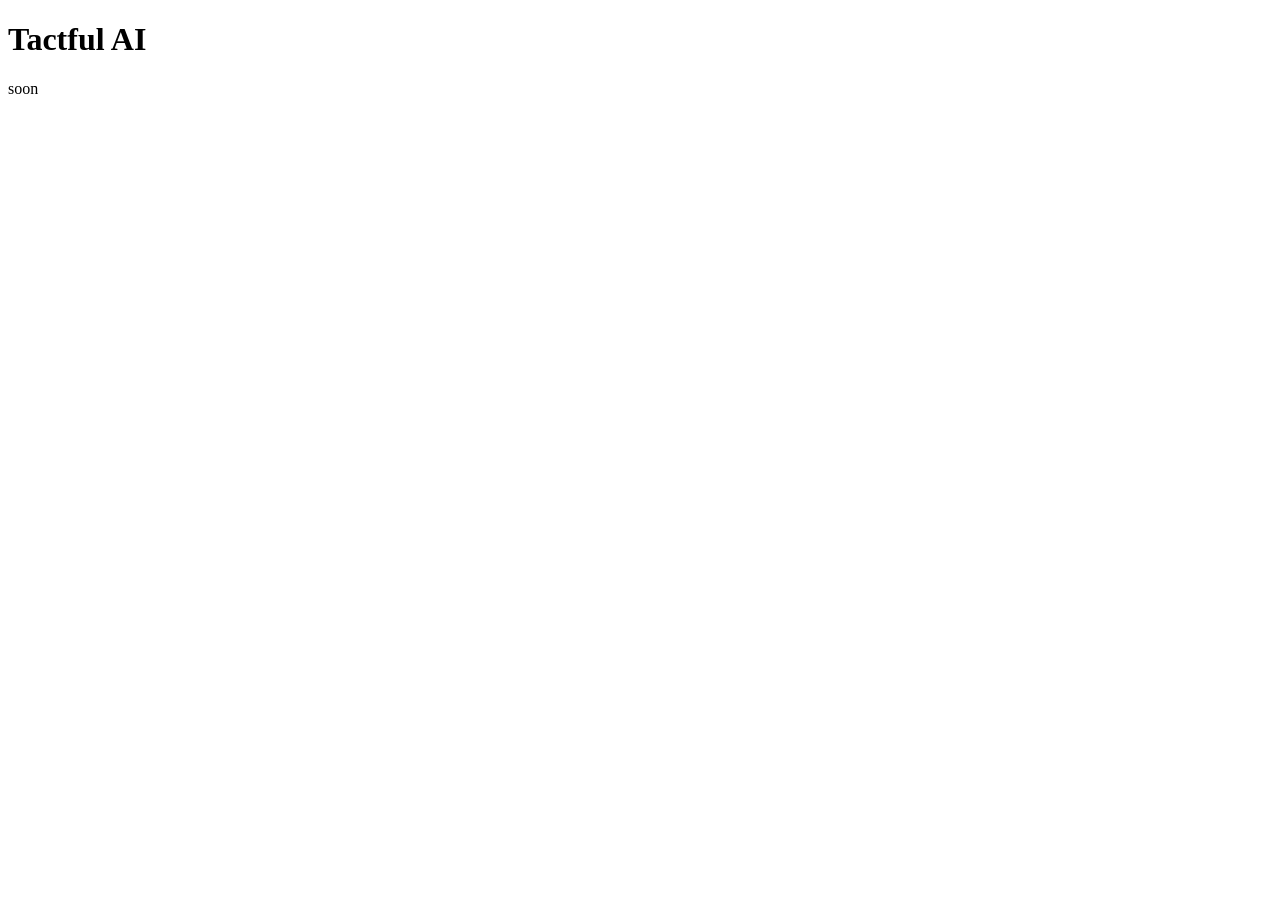
==== public/index.html @ 65190ccd "ci: cloudflare pages deploy on push to main" ====
<!DOCTYPE html>
<html lang="en" dir="ltr">
<head>
<meta charset="UTF-8">
<meta name="viewport" content="width=device-width, initial-scale=1.0">
<title>Tactful AI</title>
<link rel="stylesheet" href="/styles.css">
</head>
<body>
<main class="placeholder">
  <h1 class="placeholder-title">Tactful AI</h1>
  <p class="placeholder-note">soon</p>
</main>
</body>
</html>
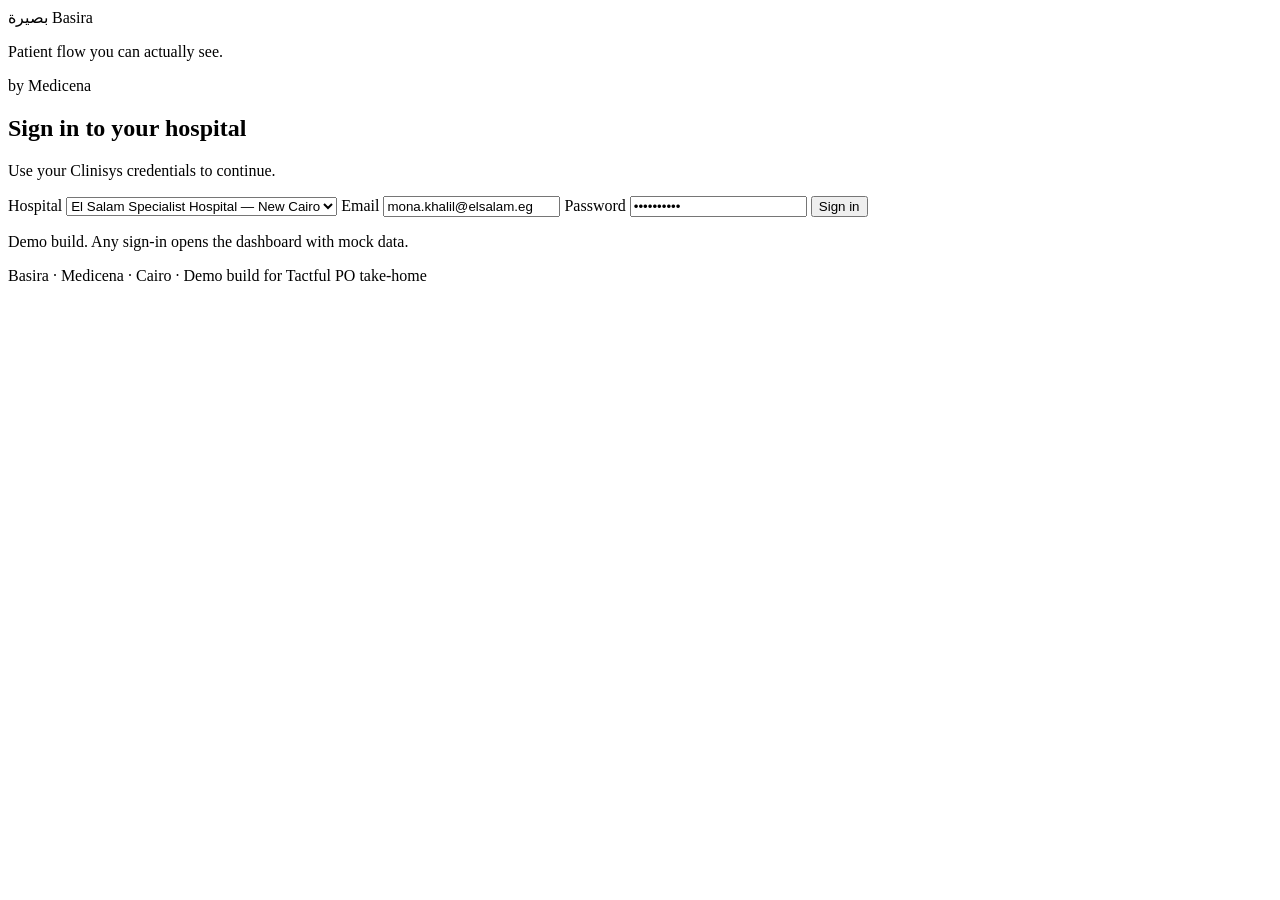
==== commit 137ad6ae: "feat: Basira prototype — login, dashboard, drill-down, history, settings" ====
--- a/public/index.html
+++ b/public/index.html
@@ -3,13 +3,62 @@
 <head>
 <meta charset="UTF-8">
 <meta name="viewport" content="width=device-width, initial-scale=1.0">
-<title>Tactful AI</title>
+<title>Basira — Sign in</title>
+<link rel="preconnect" href="https://fonts.googleapis.com">
+<link rel="preconnect" href="https://fonts.gstatic.com" crossorigin>
+<link href="https://fonts.googleapis.com/css2?family=Inter:wght@400;500;600;700&family=Plus+Jakarta+Sans:wght@600;700&display=swap" rel="stylesheet">
 <link rel="stylesheet" href="/styles.css">
 </head>
-<body>
-<main class="placeholder">
-  <h1 class="placeholder-title">Tactful AI</h1>
-  <p class="placeholder-note">soon</p>
+<body class="login-body">
+
+<main class="login-main">
+
+  <section class="login-brand">
+    <div class="brand-mark">
+      <span class="brand-arabic">بصيرة</span>
+      <span class="brand-latin">Basira</span>
+    </div>
+    <p class="brand-tagline">Patient flow you can actually see.</p>
+    <p class="brand-sub">by Medicena</p>
+  </section>
+
+  <section class="login-card">
+    <h1 class="login-title">Sign in to your hospital</h1>
+    <p class="login-helptext">Use your Clinisys credentials to continue.</p>
+
+    <form class="login-form" action="/basira.html" method="get">
+      <label class="field">
+        <span class="field-label">Hospital</span>
+        <select class="field-input" name="hospital">
+          <option>El Salam Specialist Hospital — New Cairo</option>
+          <option>Andalusia Maadi (demo)</option>
+          <option>Heliopolis Polyclinic (demo)</option>
+        </select>
+      </label>
+
+      <label class="field">
+        <span class="field-label">Email</span>
+        <input class="field-input" type="email" name="email" value="mona.khalil@elsalam.eg" autocomplete="email">
+      </label>
+
+      <label class="field">
+        <span class="field-label">Password</span>
+        <input class="field-input" type="password" name="password" value="••••••••••" autocomplete="current-password">
+      </label>
+
+      <button class="primary-action" type="submit">Sign in</button>
+    </form>
+
+    <p class="login-note">Demo build. Any sign-in opens the dashboard with mock data.</p>
+  </section>
+
 </main>
+
+<footer class="login-footer">
+  <span>Basira · Medicena · Cairo</span>
+  <span class="login-footer-sep">·</span>
+  <span>Demo build for Tactful PO take-home</span>
+</footer>
+
 </body>
 </html>
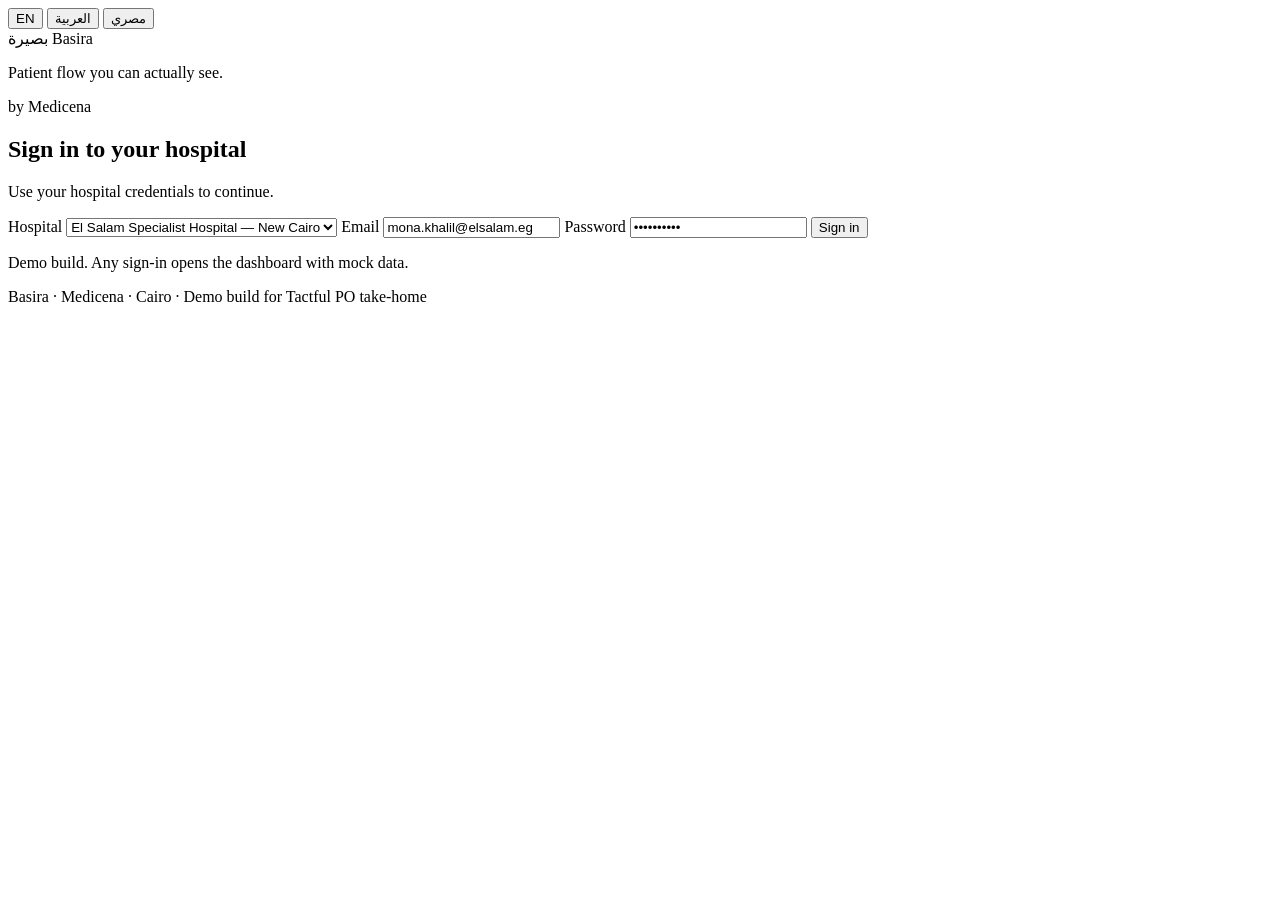
==== commit 7177d09f: "feat: i18n (EN/MSA/Egyptian Arabic), RTL, mobile responsive, Clinisys-as-LIS corrections, Epic CCC d" ====
--- a/public/index.html
+++ b/public/index.html
@@ -6,10 +6,17 @@
 <title>Basira — Sign in</title>
 <link rel="preconnect" href="https://fonts.googleapis.com">
 <link rel="preconnect" href="https://fonts.gstatic.com" crossorigin>
-<link href="https://fonts.googleapis.com/css2?family=Inter:wght@400;500;600;700&family=Plus+Jakarta+Sans:wght@600;700&display=swap" rel="stylesheet">
+<link href="https://fonts.googleapis.com/css2?family=Inter:wght@400;500;600;700&family=Plus+Jakarta+Sans:wght@600;700&family=Cairo:wght@400;500;600;700&display=swap" rel="stylesheet">
 <link rel="stylesheet" href="/styles.css">
+<script src="/strings.js"></script>
 </head>
 <body class="login-body">
+
+<nav class="lang-toggle" aria-label="Language">
+  <button type="button" class="lang-toggle-btn" data-lang="en">EN</button>
+  <button type="button" class="lang-toggle-btn" data-lang="ar">العربية</button>
+  <button type="button" class="lang-toggle-btn" data-lang="eg">مصري</button>
+</nav>
 
 <main class="login-main">
 
@@ -18,18 +25,18 @@
       <span class="brand-arabic">بصيرة</span>
       <span class="brand-latin">Basira</span>
     </div>
-    <p class="brand-tagline">Patient flow you can actually see.</p>
-    <p class="brand-sub">by Medicena</p>
+    <p class="brand-tagline" data-i18n="brand.tagline">Patient flow you can actually see.</p>
+    <p class="brand-sub" data-i18n="brand.by">by Medicena</p>
   </section>
 
   <section class="login-card">
-    <h1 class="login-title">Sign in to your hospital</h1>
-    <p class="login-helptext">Use your Clinisys credentials to continue.</p>
+    <h1 class="login-title" data-i18n="login.title">Sign in to your hospital</h1>
+    <p class="login-helptext" data-i18n="login.help">Use your hospital credentials to continue.</p>
 
-    <form class="login-form" action="/basira.html" method="get">
+    <form class="login-form" action="/basira" method="get">
       <label class="field">
-        <span class="field-label">Hospital</span>
-        <select class="field-input" name="hospital">
+        <span class="field-label" data-i18n="login.hospital">Hospital</span>
+        <select class="field-input" name="hospital" aria-label="Hospital">
           <option>El Salam Specialist Hospital — New Cairo</option>
           <option>Andalusia Maadi (demo)</option>
           <option>Heliopolis Polyclinic (demo)</option>
@@ -37,19 +44,19 @@
       </label>
 
       <label class="field">
-        <span class="field-label">Email</span>
-        <input class="field-input" type="email" name="email" value="mona.khalil@elsalam.eg" autocomplete="email">
+        <span class="field-label" data-i18n="login.email">Email</span>
+        <input class="field-input" type="email" name="email" value="mona.khalil@elsalam.eg" autocomplete="email" aria-label="Email">
       </label>
 
       <label class="field">
-        <span class="field-label">Password</span>
-        <input class="field-input" type="password" name="password" value="••••••••••" autocomplete="current-password">
+        <span class="field-label" data-i18n="login.password">Password</span>
+        <input class="field-input" type="password" name="password" value="••••••••••" autocomplete="current-password" aria-label="Password">
       </label>
 
-      <button class="primary-action" type="submit">Sign in</button>
+      <button class="primary-action" type="submit" data-i18n="login.submit">Sign in</button>
     </form>
 
-    <p class="login-note">Demo build. Any sign-in opens the dashboard with mock data.</p>
+    <p class="login-note" data-i18n="login.note">Demo build. Any sign-in opens the dashboard with mock data.</p>
   </section>
 
 </main>
@@ -57,8 +64,15 @@
 <footer class="login-footer">
   <span>Basira · Medicena · Cairo</span>
   <span class="login-footer-sep">·</span>
-  <span>Demo build for Tactful PO take-home</span>
+  <span data-i18n="login.footer.about">Demo build for Tactful PO take-home</span>
 </footer>
+
+<script>
+  document.querySelectorAll(".lang-toggle-btn").forEach(function (btn) {
+    btn.addEventListener("click", function () { setLang(btn.dataset.lang); });
+  });
+  applyLang();
+</script>
 
 </body>
 </html>
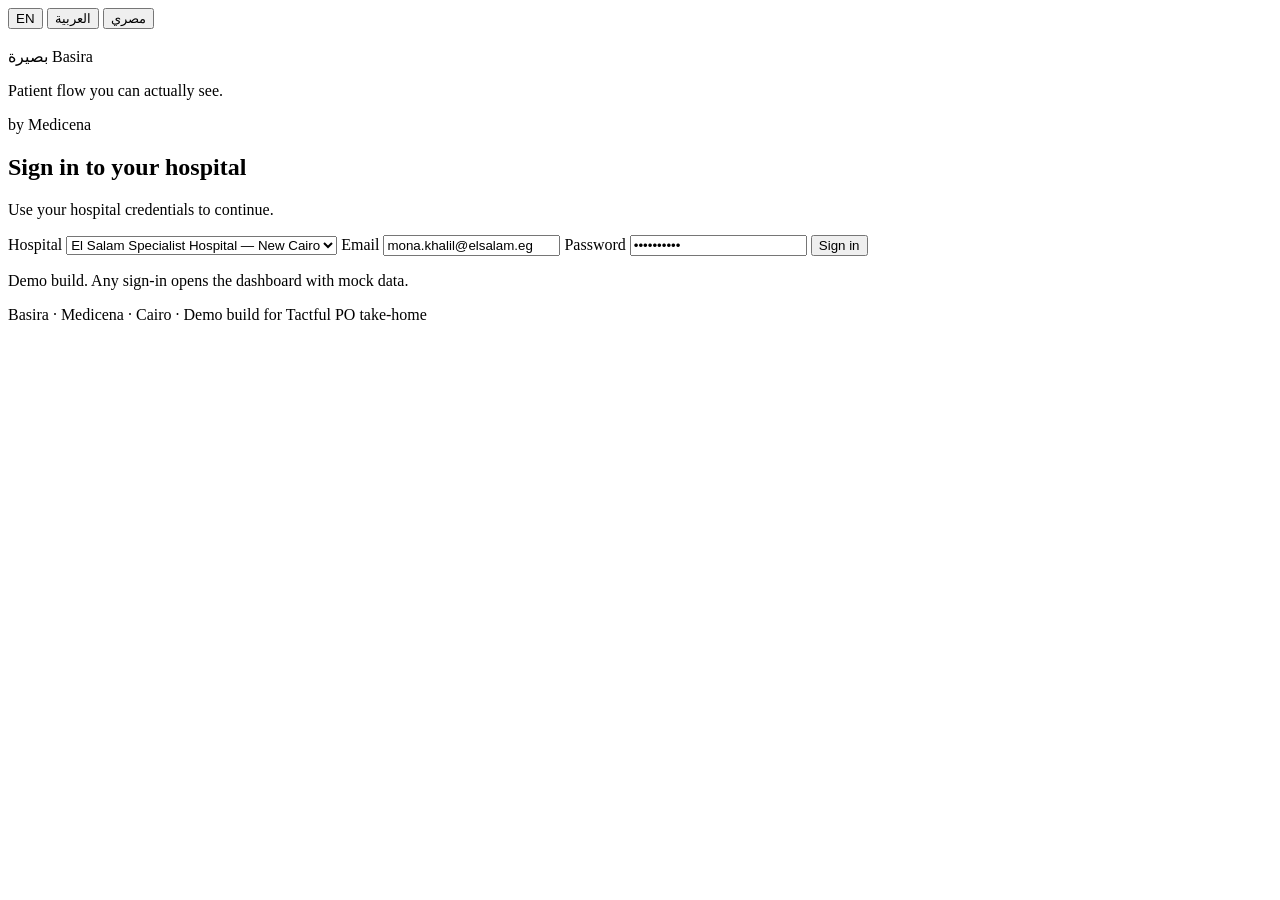
==== commit 5abf68c9: "fact-check + logo: corrected Vezeeta (10M+ patients), Clinisys (HIS+ERP suite at Cleopatra), PDPL da" ====
--- a/public/index.html
+++ b/public/index.html
@@ -7,6 +7,7 @@
 <link rel="preconnect" href="https://fonts.googleapis.com">
 <link rel="preconnect" href="https://fonts.gstatic.com" crossorigin>
 <link href="https://fonts.googleapis.com/css2?family=Inter:wght@400;500;600;700&family=Plus+Jakarta+Sans:wght@600;700&family=Cairo:wght@400;500;600;700&display=swap" rel="stylesheet">
+<link rel="icon" href="/assets/basira-mark.svg" type="image/svg+xml">
 <link rel="stylesheet" href="/styles.css">
 <script src="/strings.js"></script>
 </head>
@@ -22,8 +23,11 @@
 
   <section class="login-brand">
     <div class="brand-mark">
-      <span class="brand-arabic">بصيرة</span>
-      <span class="brand-latin">Basira</span>
+      <img class="brand-logo-img brand-logo-img-lg" src="/assets/basira-mark.svg" alt="" aria-hidden="true">
+      <div class="brand-wordmark">
+        <span class="brand-arabic">بصيرة</span>
+        <span class="brand-latin">Basira</span>
+      </div>
     </div>
     <p class="brand-tagline" data-i18n="brand.tagline">Patient flow you can actually see.</p>
     <p class="brand-sub" data-i18n="brand.by">by Medicena</p>
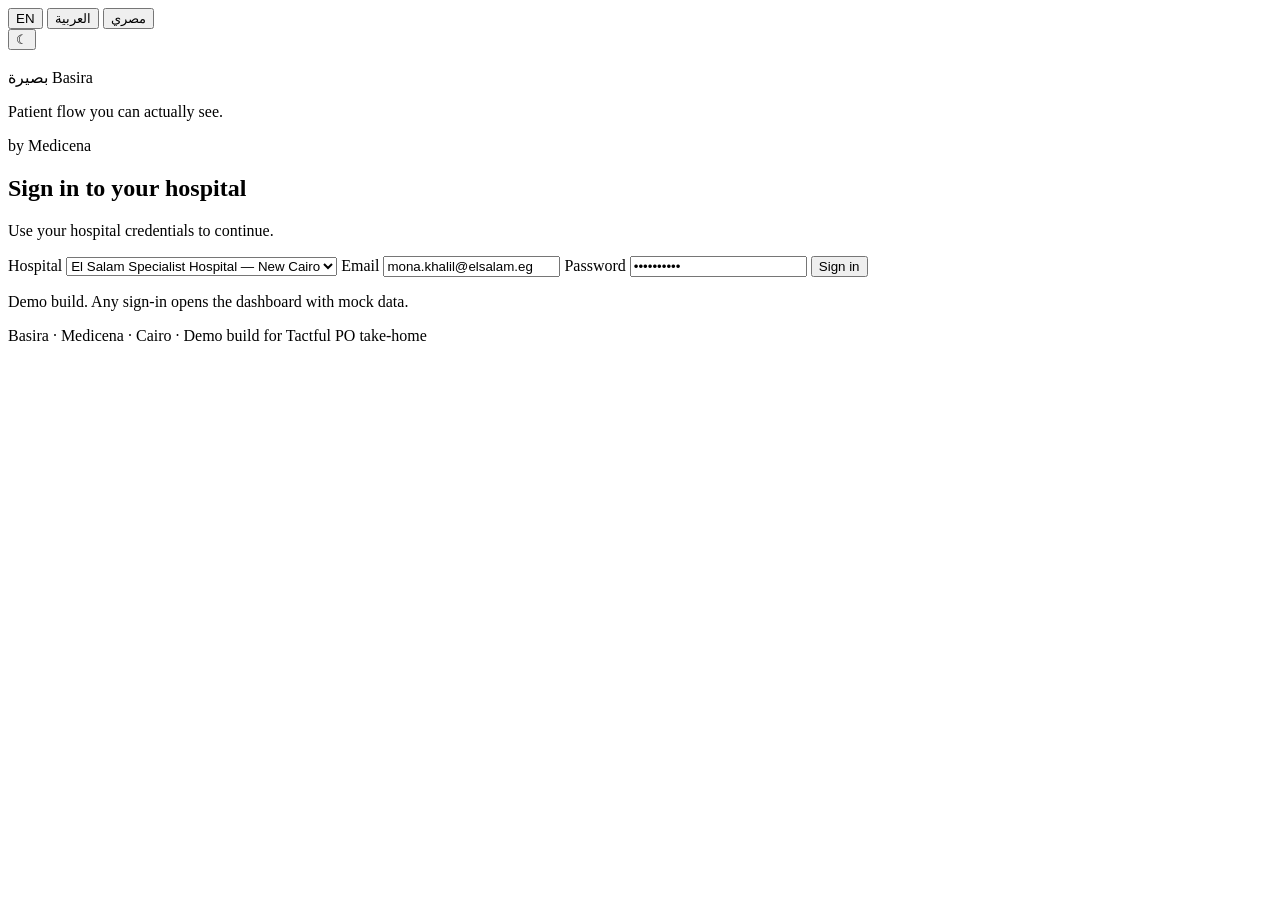
==== commit 2ae9a662: "feat: dark mode + interactive animations (fade-in, hover lifts, callout pulse, chart bar grow, nav u" ====
--- a/public/index.html
+++ b/public/index.html
@@ -18,6 +18,10 @@
   <button type="button" class="lang-toggle-btn" data-lang="ar">العربية</button>
   <button type="button" class="lang-toggle-btn" data-lang="eg">مصري</button>
 </nav>
+
+<button type="button" class="theme-toggle theme-toggle-floating" onclick="toggleTheme()" aria-label="Toggle theme">
+  <span class="theme-toggle-icon">☾</span>
+</button>
 
 <main class="login-main">
 
@@ -75,6 +79,7 @@
   document.querySelectorAll(".lang-toggle-btn").forEach(function (btn) {
     btn.addEventListener("click", function () { setLang(btn.dataset.lang); });
   });
+  applyTheme();
   applyLang();
 </script>
 
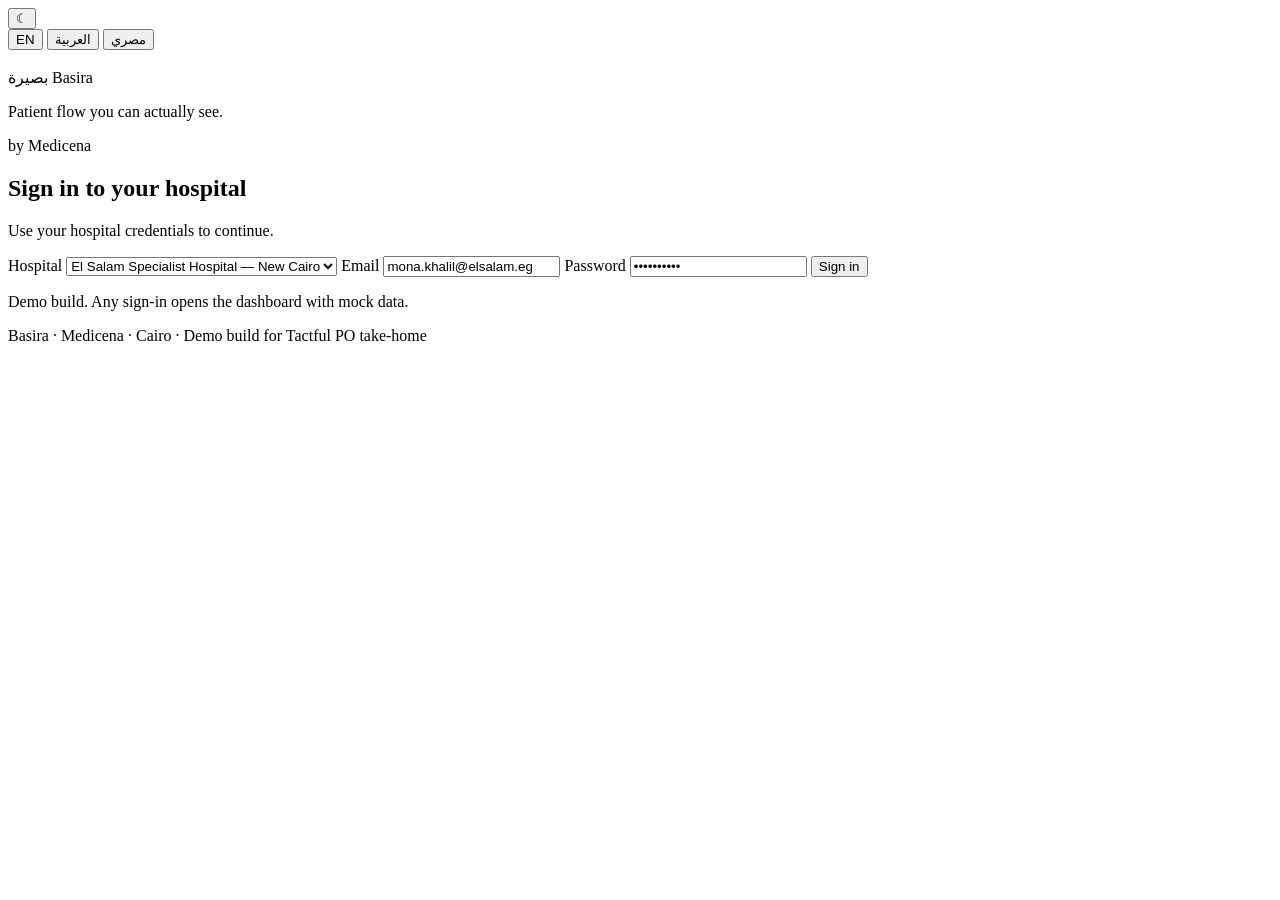
==== commit 87700806: "polish: floating controls wrapper (login), dark mode contrast fixes (coming-q2 background, transform" ====
--- a/public/index.html
+++ b/public/index.html
@@ -13,15 +13,16 @@
 </head>
 <body class="login-body">
 
-<nav class="lang-toggle" aria-label="Language">
-  <button type="button" class="lang-toggle-btn" data-lang="en">EN</button>
-  <button type="button" class="lang-toggle-btn" data-lang="ar">العربية</button>
-  <button type="button" class="lang-toggle-btn" data-lang="eg">مصري</button>
-</nav>
-
-<button type="button" class="theme-toggle theme-toggle-floating" onclick="toggleTheme()" aria-label="Toggle theme">
-  <span class="theme-toggle-icon">☾</span>
-</button>
+<div class="floating-controls">
+  <button type="button" class="theme-toggle" onclick="toggleTheme()" aria-label="Toggle theme">
+    <span class="theme-toggle-icon">☾</span>
+  </button>
+  <nav class="lang-toggle lang-toggle-inline" aria-label="Language">
+    <button type="button" class="lang-toggle-btn" data-lang="en">EN</button>
+    <button type="button" class="lang-toggle-btn" data-lang="ar">العربية</button>
+    <button type="button" class="lang-toggle-btn" data-lang="eg">مصري</button>
+  </nav>
+</div>
 
 <main class="login-main">
 
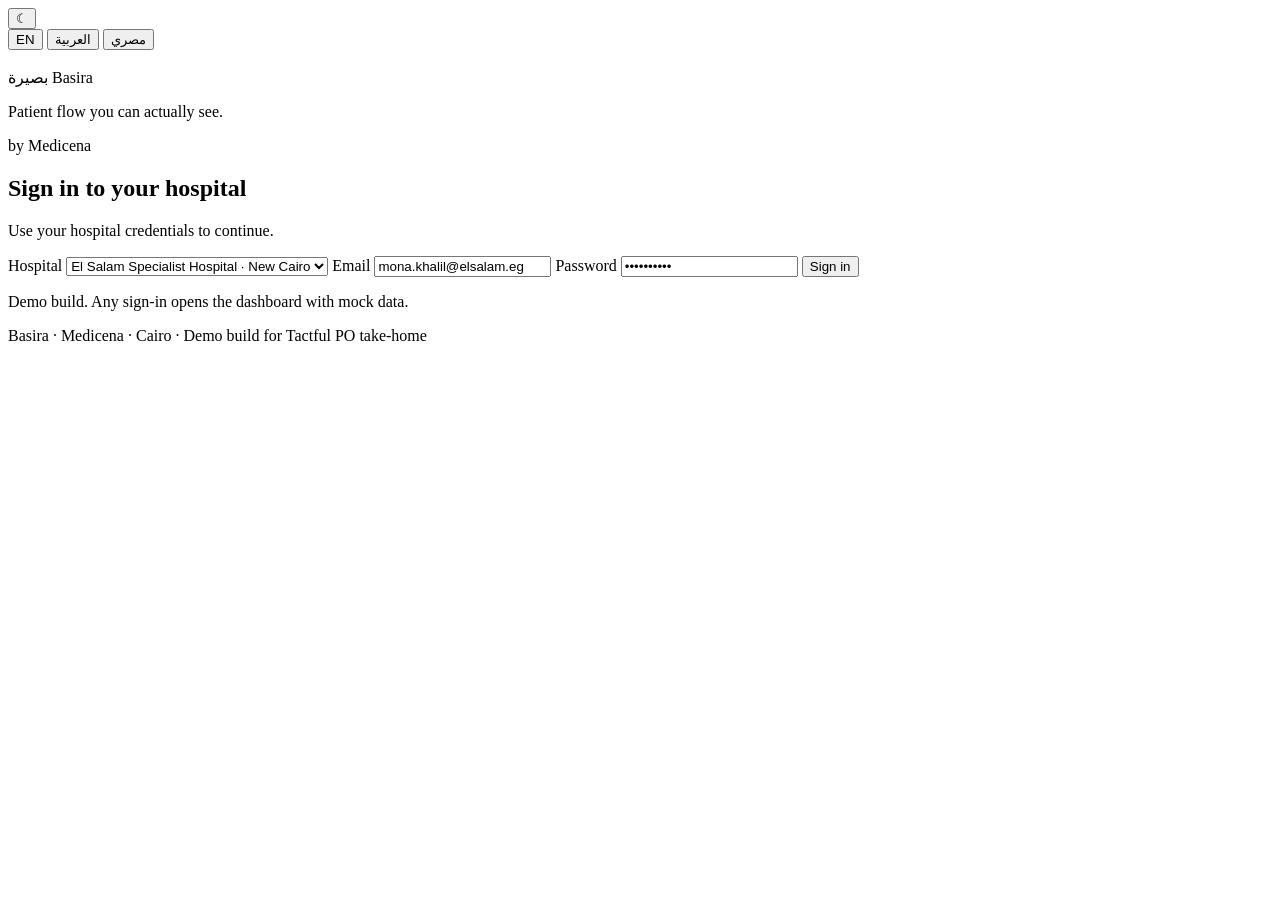
==== commit 89d63c1d: "remove all em dashes from the project (commas, colons, periods, hyphens)" ====
--- a/public/index.html
+++ b/public/index.html
@@ -3,7 +3,7 @@
 <head>
 <meta charset="UTF-8">
 <meta name="viewport" content="width=device-width, initial-scale=1.0">
-<title>Basira — Sign in</title>
+<title>Basira · Sign in</title>
 <link rel="preconnect" href="https://fonts.googleapis.com">
 <link rel="preconnect" href="https://fonts.gstatic.com" crossorigin>
 <link href="https://fonts.googleapis.com/css2?family=Inter:wght@400;500;600;700&family=Plus+Jakarta+Sans:wght@600;700&family=Cairo:wght@400;500;600;700&display=swap" rel="stylesheet">
@@ -46,7 +46,7 @@
       <label class="field">
         <span class="field-label" data-i18n="login.hospital">Hospital</span>
         <select class="field-input" name="hospital" aria-label="Hospital">
-          <option>El Salam Specialist Hospital — New Cairo</option>
+          <option>El Salam Specialist Hospital · New Cairo</option>
           <option>Andalusia Maadi (demo)</option>
           <option>Heliopolis Polyclinic (demo)</option>
         </select>
